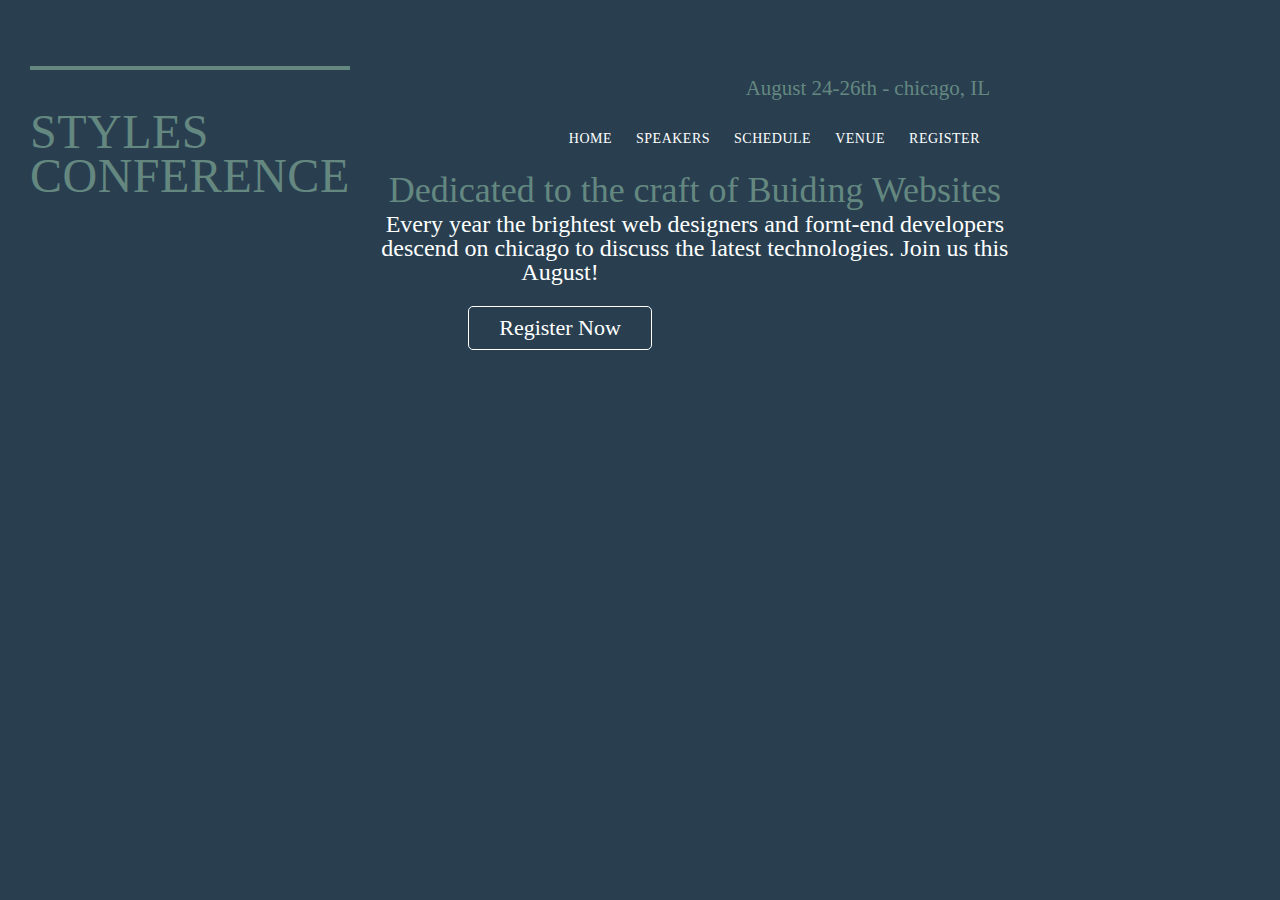
==== problem3.html @ f0114a65 "added new code" ====
<!DOCTYPE html>
<html lang="en">
<head>
    <meta charset="UTF-8">
    <meta http-equiv="X-UA-Compatible" content="IE=edge">
    <meta name="viewport" content="width=device-width, initial-scale=1.0">
    <title>Event Website</title>
  <link rel="stylesheet" href="problem3.css">
</head>
<body>
    <header class="header1 container">
      <h1 class="logo">Styles <br> Conference</h1>
      <h3 class="tagline">August 24-26th - chicago, IL </h3>
      <nav class="nav navbar">
        <ul>
          <li><a href="#">Home</a></li>
          <li><a href="#">Speakers</a></li>
          <li><a href="#">Schedule</a></li>
          <li><a href="#">Venue</a></li>
          <li><a href="#">Register</a></li>
        </ul>
      </nav>
    </header>
  <section class="section1 container">
    <h2>Dedicated to the craft of Buiding Websites</h2>
    <p>Every year the brightest web designers and fornt-end developers descend on chicago to discuss the latest technologies. Join us this August!</p>
    <a class="btn buttonregister" href="register.html">Register Now</a>
  </section>
  
</body>
</html>
---- problem3.css ----
body, html, h1, h2, h3, p, header, a, ul, li, nav, section{
  margin:0;
  padding:0;
  border:0;
  font-size:100%;
  font:inherit;
  vertical-align:baseline;
}
body{
  background-color:#293f50;
  color:gray;
  line-height:1;
  font-size:22px;
}
header, nav, secton{
  display:block;
}
ul{
  list-style:none;
}
.container{
  width:960px;
  padding-left:30px;
  padding-right:30px;
  margin:0;
}
.logo{
  border-top:4px solid #648880;
  padding:40px 0 22px 0;
  float:left;
  font-size:48px;
  line-height:44px;
  font-weighr:100;
  letter-spacing:0.5px;
  text-transform:uppercase;
}
.tagline{
  margin:66px 0 22px 0;
  text-align:right;
}
.navbar{
  font-size:14px;
  font-weight:400px;
  letter-spacing:0.5px;
  text-transform:uppercase;
}
.section1 p{
  font-size:24px;
  font-weight:100;
}
.header1 a{
  color:white;
}
a{
  color:#648880;
text-decoration:none;  
}
a:hover{
  color:#a9b2b9;
}
p a{
  bottom-border:1px solid #dfe2e5;
}
.header1 a:hover{
  color:#648880;
}
.btn{
  color:white;
  border-radius:5px;
  display:inline-block;
  margin:0;
}
.buttonregister{
  border:1px solid #fff;
  padding:10px 30px;
}
.buttonregister:hover{
  background-color:white;
  color:#648880;
}
.section1{
  color:white;
  line-heigth:44px;
  padding:22px 80px 66px 80px;
  text-align:center;
}
.section1 h2{
  font-size:36px;
}
.section1 p{
  font-size:24px;
}
h1, h3, p{
  margin-bottom:22px;
}
h1, h2, h3{
  color:#648880;
}
h1{
  font-size:36px;
  line-height:44px;
}
h2{
  font-size:24px;
  line-height:44px;
}
h3{
  font-size:21px;
  line-height:44px;
}
.nav{
  text-align:right;
}
.nav li{
  display:inline-block;
  margin:0 10px;
  vertical-align:top;
}
.nav li:last-child{
  marggin-right:0
}
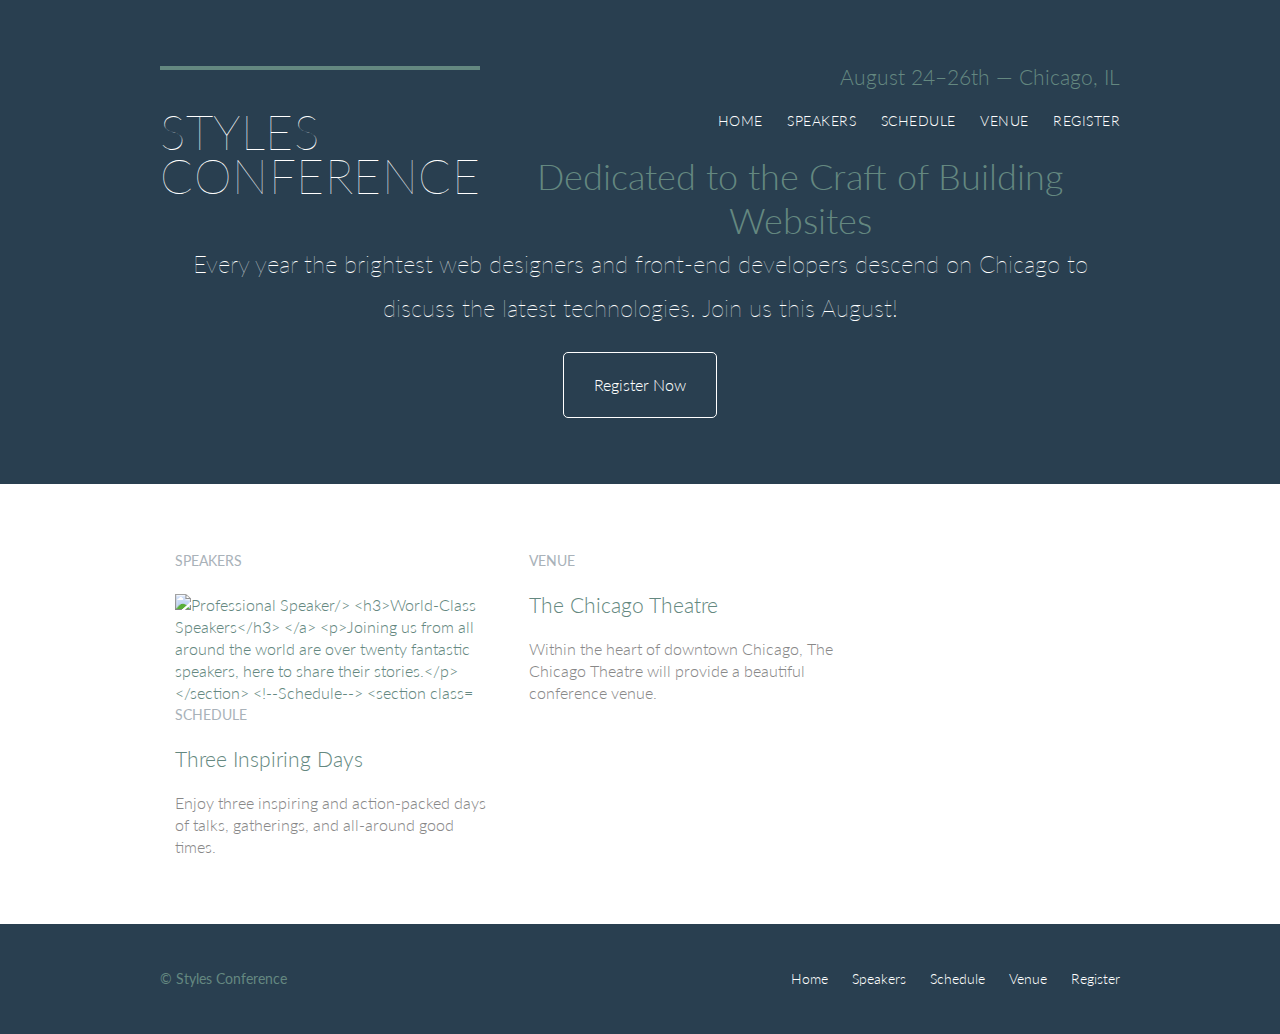
==== commit cd8b5abf: "update" ====
--- a/problem3.html
+++ b/problem3.html
@@ -1,31 +1,88 @@
 <!DOCTYPE html>
 <html lang="en">
+
 <head>
-    <meta charset="UTF-8">
-    <meta http-equiv="X-UA-Compatible" content="IE=edge">
-    <meta name="viewport" content="width=device-width, initial-scale=1.0">
-    <title>Event Website</title>
+  <meta charset="utf-8">
+  <title>Styles Conference</title>
   <link rel="stylesheet" href="problem3.css">
+  <link href='https://fonts.googleapis.com/css?family=Lato:400,100,300' rel='stylesheet' type='text/css'>
 </head>
+
 <body>
-    <header class="header1 container">
-      <h1 class="logo">Styles <br> Conference</h1>
-      <h3 class="tagline">August 24-26th - chicago, IL </h3>
-      <nav class="nav navbar">
-        <ul>
-          <li><a href="#">Home</a></li>
-          <li><a href="#">Speakers</a></li>
-          <li><a href="#">Schedule</a></li>
-          <li><a href="#">Venue</a></li>
-          <li><a href="#">Register</a></li>
-        </ul>
-      </nav>
-    </header>
-  <section class="section1 container">
-    <h2>Dedicated to the craft of Buiding Websites</h2>
-    <p>Every year the brightest web designers and fornt-end developers descend on chicago to discuss the latest technologies. Join us this August!</p>
-    <a class="btn buttonregister" href="register.html">Register Now</a>
+  <!--Header-->
+  <header class="primary-header container group">
+    <h1 class="logo">
+      <a href="index.html">Styles <br> Conference</a>
+    </h1>
+    <h3 class="tagline">August 24&ndash;26th &mdash; Chicago, IL</h3>
+    <nav class="nav primary-nav">
+      <ul>
+        <li><a href="index.html">Home</a></li>
+        
+        <li><a href="speakers.html">Speakers</a></li>
+      
+        <li><a href="schedule.html">Schedule</a></li>
+        
+        <li><a href="venue.html">Venue</a></li>
+      
+        <li><a href="register.html">Register</a></li>
+      </ul>
+    </nav>
+  </header>
+  <!--Hero-->
+  <section class="hero container">
+    <h2>Dedicated to the Craft of Building Websites</h2>
+    <p>Every year the brightest web designers and front-end developers descend on Chicago to discuss the latest
+      technologies. Join us this August!</p>
+    <a class="btn btn-alt" href="register.html">Register Now</a>
   </section>
-  
+  <!--Teasers-->
+  <section class="row">
+    <div class="grid">
+      <!-- Speakers -->
+      <section class=" teaser col-1-3">
+        <h5>Speakers</h5>
+        <a href="speakers.html">
+          <img src="https://previews.123rf.com/images/kasto/kasto1610/kasto161000119/67643351-speaker-giving-a-talk-on-corporate-business-conference-audience-at-the-conference-hall-business-and-.jpg" width="150px" height="150px" alt="Professional Speaker/>
+          <h3>World-Class Speakers</h3>
+        </a>
+        <p>Joining us from all around the world are over twenty fantastic speakers, here to share their stories.</p>
+      </section>
+      <!--Schedule-->
+      <section class=" col-1-3">
+          <a href="schedule.html">
+            <h5>Schedule</h5>
+            <h3>Three Inspiring Days</h3>
+          </a>
+          <p>Enjoy three inspiring and action-packed days of talks, gatherings, and all-around good times.</p>
+      </section>
+      <!-- Venue -->
+      <section class="col-1-3">
+        <a href="venue.html">
+          <h5>Venue</h5>
+          <h3>The Chicago Theatre</h3>
+        </a>
+        <p>Within the heart of downtown Chicago, The Chicago Theatre will provide a beautiful conference venue.</p>
+      </section>
+    </div>
+  </section>
+  <!--footer-->
+  <footer class="primary-footer container group">
+    <small>&copy; Styles Conference</small>
+    <nav class="nav">
+      <ul>
+        <li><a href="index.html">Home</a></li>
+        
+        <li><a href="speakers.html">Speakers</a></li>
+        
+        <li><a href="schedule.html">Schedule</a></li>
+      
+        <li><a href="venue.html">Venue</a></li>
+      
+        <li><a href="register.html">Register</a></li>
+      </ul>
+    </nav>
+  </footer>
 </body>
+
 </html>--- a/problem3.css
+++ b/problem3.css
@@ -1,121 +1,278 @@
-body, html, h1, h2, h3, p, header, a, ul, li, nav, section{
-  margin:0;
-  padding:0;
-  border:0;
-  font-size:100%;
-  font:inherit;
-  vertical-align:baseline;
-}
-body{
-  background-color:#293f50;
-  color:gray;
-  line-height:1;
-  font-size:22px;
-}
-header, nav, secton{
-  display:block;
-}
-ul{
-  list-style:none;
-}
-.container{
-  width:960px;
-  padding-left:30px;
-  padding-right:30px;
-  margin:0;
-}
-.logo{
-  border-top:4px solid #648880;
-  padding:40px 0 22px 0;
-  float:left;
-  font-size:48px;
-  line-height:44px;
-  font-weighr:100;
-  letter-spacing:0.5px;
-  text-transform:uppercase;
-}
-.tagline{
-  margin:66px 0 22px 0;
-  text-align:right;
-}
-.navbar{
-  font-size:14px;
-  font-weight:400px;
-  letter-spacing:0.5px;
-  text-transform:uppercase;
-}
-.section1 p{
-  font-size:24px;
-  font-weight:100;
-}
-.header1 a{
-  color:white;
-}
-a{
-  color:#648880;
-text-decoration:none;  
-}
-a:hover{
-  color:#a9b2b9;
-}
-p a{
-  bottom-border:1px solid #dfe2e5;
-}
-.header1 a:hover{
-  color:#648880;
-}
-.btn{
-  color:white;
-  border-radius:5px;
-  display:inline-block;
-  margin:0;
-}
-.buttonregister{
-  border:1px solid #fff;
-  padding:10px 30px;
-}
-.buttonregister:hover{
-  background-color:white;
-  color:#648880;
-}
-.section1{
-  color:white;
-  line-heigth:44px;
-  padding:22px 80px 66px 80px;
-  text-align:center;
-}
-.section1 h2{
-  font-size:36px;
-}
-.section1 p{
-  font-size:24px;
-}
-h1, h3, p{
-  margin-bottom:22px;
-}
-h1, h2, h3{
-  color:#648880;
-}
-h1{
-  font-size:36px;
-  line-height:44px;
-}
-h2{
-  font-size:24px;
-  line-height:44px;
-}
-h3{
-  font-size:21px;
-  line-height:44px;
-}
-.nav{
-  text-align:right;
-}
-.nav li{
-  display:inline-block;
-  margin:0 10px;
-  vertical-align:top;
-}
-.nav li:last-child{
-  marggin-right:0
+* {
+  margin: 0;
+  padding: 0;
+  border: 0;
+  font-size: 100%;
+  font: inherit;
+  vertical-align: baseline;
+}
+
+
+article,
+aside,
+footer,
+header,
+menu,
+nav,
+section {
+  display: block;
+}
+
+body {
+  background-color: #293f50;
+  line-height: 1;
+  color: #888;
+  font: 300 16px/22px "Lato", "Open Sans", "Helvetica Neue", Helvetica, Arial, sans-serif;
+}
+
+ol,
+ul {
+  list-style: none;
+}
+
+
+
+table {
+  border-collapse: collapse;
+  border-spacing: 0;
+}
+
+
+
+.container {
+  width: 960px;
+  padding-left: 30px;
+  padding-right: 30px;
+  margin: 0 auto;
+}
+
+
+
+
+.row {
+  background: #fff;
+  min-width: 960px;
+  padding: 66px 0 44px 0;
+}
+
+.row-alt {
+  min-width: 960px;
+  background: #cbe2c1;
+  background: linear-gradient(to right, #a1d3b0, #f6f1d3);
+  padding: 44px 0 22px 0;
+}
+
+
+
+.logo {
+  border-top: 4px solid #648880;
+  padding: 40px 0 22px 0;
+  float: left;
+  font-size: 48px;
+  line-height: 44px;
+  font-weight: 100;
+  letter-spacing: .5px;
+  text-transform: uppercase;
+}
+
+.tagline {
+  margin: 66px 0 22px 0;
+  text-align: right;
+}
+
+.primary-nav {
+  font-size: 14px;
+  font-weight: 400px;
+  letter-spacing: .5px;
+  text-transform: uppercase;
+}
+
+.hero p {
+  font-size: 24px;
+  font-weight: 100;
+}
+
+
+
+.primary-footer small {
+  float: left;
+  font-weight: 400;
+}
+
+.primary-footer {
+  color: #648880;
+  font-size: 14px;
+  padding-bottom: 44px;
+  padding-top: 44px;
+}
+
+.container,
+.grid {
+  margin: 0 auto;
+  width: 960px;
+}
+
+.container {
+  padding-left: 30px;
+  padding-right: 30px;
+}
+
+.col-1-3 {
+  width: 33.33%;
+}
+
+.col-2-3 {
+  width: 66.66%;
+}
+
+.col-1-3,
+.col-2-3 {
+  display: inline-block;
+  vertical-align: top;
+}
+
+.grid,
+.col-1-3,
+.col-2-3 {
+  padding-left: 15px;
+  padding-right: 15px;
+}
+
+.primary-header a,
+.primary-footer a {
+  color: #fff;
+}
+
+.primary-header a:hover,
+.primary-footer a:hover {
+  color: #648880;
+}
+
+
+
+h1,
+h3,
+h4,
+h5,
+p {
+  margin-bottom: 22px;
+}
+
+
+.btn {
+  color: #ffffff;
+  border-radius: 5px;
+  display: inline-block;
+  margin: 0;
+}
+
+.btn-alt {
+  border: 1px solid #fff;
+  padding: 10px 30px;
+}
+
+.btn-alt:hover {
+  background: #ffffff;
+  color: #648880;
+}
+
+
+.hero {
+  color: #ffffff;
+  line-height: 44px;
+  padding: 22px 80px 66px 80px;
+  text-align: center;
+}
+
+.hero h2 {
+  font-size: 36px;
+}
+
+.hero p {
+  font-size: 24px;
+}
+
+
+body {
+  color: #888;
+
+}
+
+h1,
+h2,
+h3,
+h4 {
+  color: #648880;
+}
+
+h1 {
+  font-size: 36px;
+  line-height: 44px;
+}
+
+h2 {
+  font-size: 24px;
+  line-height: 44px;
+}
+
+h3 {
+  font-size: 21px;
+}
+
+h4 {
+  font-size: 18px;
+}
+
+h5 {
+  color: #a9b2b9;
+  font-size: 14px;
+  font-weight: 400;
+  text-transform: uppercase;
+}
+
+strong {
+  font-weight: 400;
+}
+
+
+
+
+
+a:hover {
+  color: #a9b2b9;
+}
+
+a {
+  color: #648880;
+  text-decoration: none;
+}
+
+p a {
+  bottom: 1px solid #dfe2e5;
+}
+
+
+
+.nav {
+  text-align: right;
+}
+
+.nav li {
+  display: inline-block;
+  margin: 0 10px;
+  vertical-align: top;
+}
+
+.nav li:last-child {
+  margin-right: 0;
+}
+
+
+.lead {
+  text-align: center;
+}
+
+.lead p {
+  font-size: 21px;
+  line-height: 33px;
 }